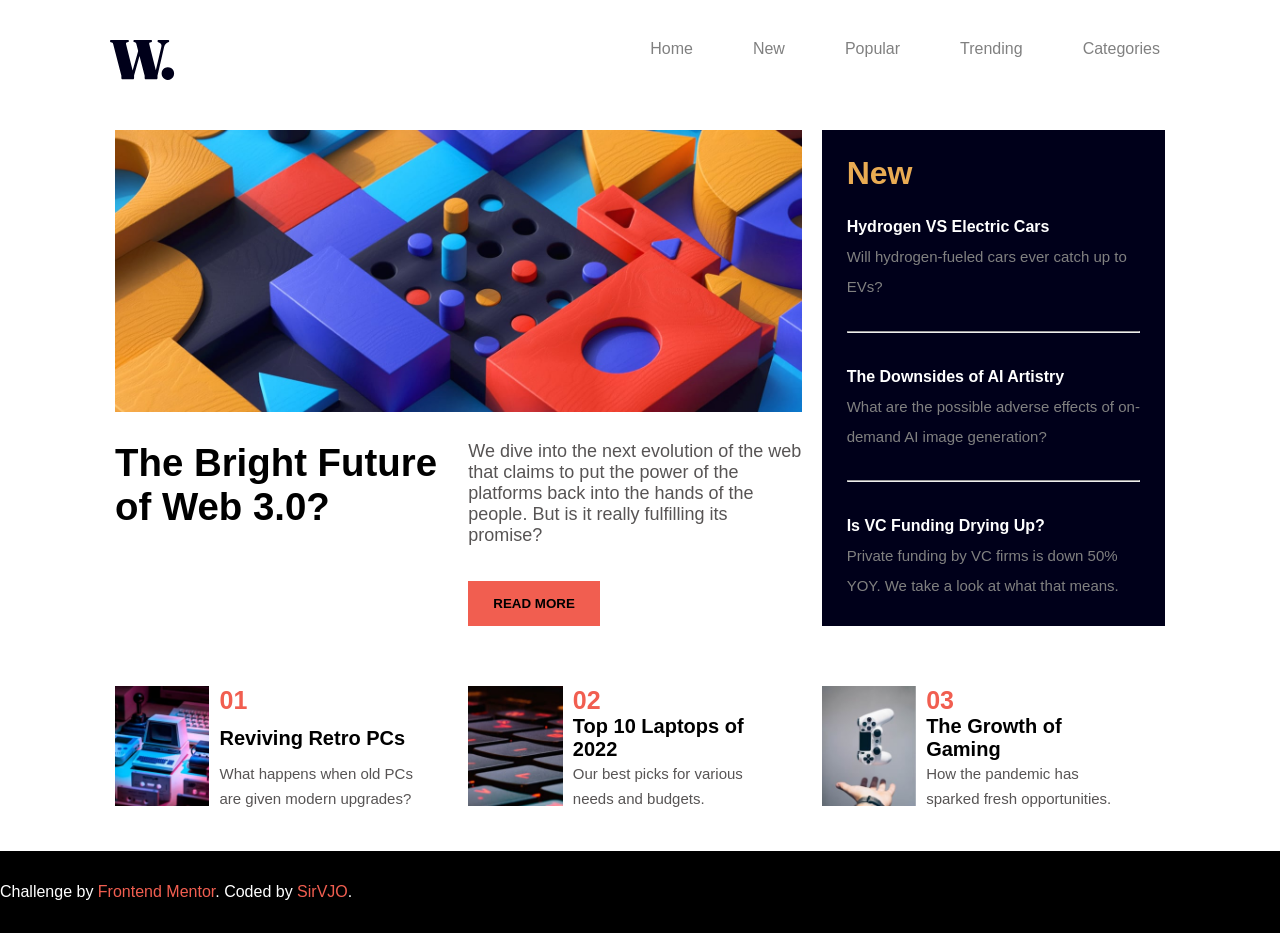
==== index.html @ c2f63217 "new demo" ====
<!DOCTYPE html>
<html lang="en">
  <head>
    <meta charset="UTF-8" />
    <meta name="viewport" content="width=device-width, initial-scale=1.0" />
    <!-- displays site properly based on user's device -->

    <link
      rel="icon"
      type="image/png"
      sizes="32x32"
      href="./assets/images/favicon-32x32.png"
    />
    <title>Frontend Mentor | News homepage</title>
    <link rel="stylesheet" href="https://fonts.google.com/specimen/Inter" />
    <link rel="stylesheet" href="https://fonts.google.com/specimen/Inter" />
    <link rel="stylesheet" href="style.css" />
  </head>
  <body>
    <header>
      <nav class="nav-bar">
        <img class="logo" src="assets/images/logo.svg" alt="W." />
        <!-- Hambugar Menu -->
        <input type="checkbox" id="menu-toggle" />
        <label for="menu-toggle" class="open-menu">
          <img src="icons/icons8-menu.svg" alt="open-menu" />
        </label>
        <label for="menu-toggle" class="overley"></label>
        <ul class="nav-menu">
          <label for="menu-toggle" class="close-menu">
            <img src="icons/menu_close.svg" alt="close-menu" />
          </label>
          <li><a class="home-link" href="#">Home</a></li>
          <li><a href="#">New</a></li>
          <li><a href="#">Popular</a></li>
          <li><a href="#">Trending</a></li>
          <li><a href="#">Categories</a></li>
        </ul>
      </nav>
    </header>
    <main>
      <section class="hero-section">
        <div class="sub-hero-1">
          <picture>
            <source
              srcset="assets/images/image-web-3-mobile.jpg"
              media="(max-width: 425px)"
            />
            <img src="assets/images/image-web-3-desktop.jpg" alt="banner" />
          </picture>
          <div class="bright-text">
            <div>
              <h1>The Bright Future of Web 3.0?</h1>
            </div>
            <div>
              <p>
                We dive into the next evolution of the web that claims to put
                the power of the platforms back into the hands of the people.
                But is it really fulfilling its promise?
              </p>
              <button>Read more</button>
            </div>
          </div>
        </div>
        <div class="sub-hero-2">
          <div class="sub-hero-inner">
            <h1>New</h1>
            <h3>Hydrogen VS Electric Cars</h3>
            <p>Will hydrogen-fueled cars ever catch up to EVs?</p>
          </div>
          <hr />
          <div class="sub-hero-inner">
            <h3>The Downsides of AI Artistry</h3>
            <p>
              What are the possible adverse effects of on-demand AI image
              generation?
            </p>
          </div>
          <hr />
          <div class="sub-hero-inner">
            <h3>Is VC Funding Drying Up?</h3>
            <p>
              Private funding by VC firms is down 50% YOY. We take a look at
              what that means.
            </p>
          </div>
        </div>
      </section>
      <section class="grid">
        <div class="grid-inner">
          <div>
            <img src="assets/images/image-retro-pcs.jpg" alt="Retro-pcs" />
          </div>
          <div class="grid-content">
            <h2>01</h2>
            <h3>Reviving Retro PCs</h3>
            <p>What happens when old PCs are given modern upgrades?</p>
          </div>
        </div>
        <div class="grid-inner">
          <div>
            <img src="assets/images/image-top-laptops.jpg" alt="Laptops" />
          </div>
          <div class="grid-content">
            <h2>02</h2>
            <h3>Top 10 Laptops of 2022</h3>
            <p>Our best picks for various needs and budgets.</p>
          </div>
        </div>
        <div class="grid-inner">
          <div>
            <img
              src="assets/images/image-gaming-growth.jpg"
              alt="Gaming-growth"
            />
          </div>
          <div class="grid-content">
            <h2>03</h2>
            <h3>The Growth of Gaming</h3>
            <p>How the pandemic has sparked fresh opportunities.</p>
          </div>
        </div>
      </section>
    </main>
    <footer class="attribution">
      <div>
        Challenge by
        <a href="https://www.frontendmentor.io?ref=challenge" target="_blank"
          >Frontend Mentor</a
        >. Coded by <a href="https://sirVJO.ng">SirVJO</a>.
      </div>
    </footer>
  </body>
</html>
---- style.css ----
* {
  margin: 0;
  padding: 0;
  box-sizing: border-box;
}

body {
  display: flex;
  width: 100%;
  min-height: 100%;
  flex-direction: column;
  font-family: sans-serif;
  color: rgb(87, 84, 84);
  height: 100vh;
  height: 100dvh;
}

.bright-text h1,
.grid-content h3 {
  color: black;
}

/* Menu section */

.nav-bar {
  display: flex;
  justify-content: space-between;
  padding: 40px 80px;
  height: 100%;
  width: 100%;
}

.nav-bar .logo {
  height: 40px;
  padding-left: 30px;
}

.nav-menu {
  display: flex;
  list-style: none;
}

#menu-toggle {
  display: none;
}

.overley {
  display: none;
}

.close-menu,
.open-menu {
  padding: 0 20px;
  display: none;
}

.nav-menu li {
  text-decoration: none;
  padding-right: 20px;
}

.nav-menu li a {
  text-decoration: none;
  width: 100%;
  padding: 10px 20px;
  color: gray;
  cursor: pointer;
}

.nav-menu a:hover {
  color: hsl(35, 77%, 62%);
  background-color: rgba(216, 113, 113, 0.2);
  border-radius: 5px;
}

/* Hero sections */

.hero-section {
  display: grid;
  grid-template-columns: 2fr 1fr;
  gap: 20px;
  height: auto;
  width: 100%;
  padding: 10px 115px;
  margin-bottom: 50px;
}

.sub-hero-1 img {
  width: 100%;
  height: auto;
}

.sub-hero-1 button {
  background-color: hsl(5, 85%, 63%);
  padding: 15px 25px;
  font-weight: bolder;
  margin-top: 15px;
  border: none;
  text-transform: uppercase;
  cursor: pointer;
}

.sub-hero-1 button:hover {
  background-color: black;
  color: white;
}

.bright-text {
  display: grid;
  gap: 20px;
  grid-template-columns: 1fr 1fr;
  margin-top: 25px;
}

.bright-text h1 {
  font-weight: 800;
  font-size: clamp(1rem, 3vw, 3rem);
}

.bright-text p {
  font-size: 18px;
  padding-bottom: 20px;
}

.sub-hero-2 {
  display: flex;
  flex-direction: column;
  justify-content: space-between;
  background-color: hsl(240, 100%, 5%);
  color: white;
  padding: 25px;
}

.sub-hero-2 h1 {
  color: hsl(35, 77%, 62%);
  font-size: 2rem;
  margin-bottom: 20px;
}

.sub-hero-2 h3 {
  font-size: 1rem;
  line-height: 30px;
  cursor: pointer;
}

.sub-hero-2 h3:hover {
  color: hsl(35, 77%, 62%);
}

.sub-hero-2 p {
  font-size: 15px;
  line-height: 30px;
  color: gray;
}

/* THE 3RD GRID SECTION */

.grid {
  display: grid;
  grid-template-columns: repeat(3, 1fr);
  gap: 40px;
  padding: 0 115px;
  margin: 30px 30px 40px 0px;
}

.grid img {
  height: 120px;
}

.grid-content {
  display: flex;
  flex-direction: column;
  justify-content: space-between;
}

.grid h2 {
  color: hsl(5, 85%, 63%);
  font-size: 25px;
}

.grid h3 {
  font-size: 20px;
  cursor: pointer;
}

.grid h3:hover {
  color: hsl(5, 85%, 63%);
}

.grid p {
  font-size: 15px;
  line-height: 25px;
  text-align: start;
}

.grid-inner {
  display: flex;
  column-gap: 10px;
}

.attribution {
  height: 7rem;
  justify-items: center;
  padding: 2rem 0;
  width: 100%;
  background-color: black;
  color: white;
}

.attribution a {
  text-decoration: none;
  color: hsl(5, 85%, 63%);
}

.attribution a:hover,
.attribution a:active {
  color: brown;
}

/* LAPTOP RESPONSIVE */
@media (max-width: 1240px) {
  .nav-menu li a {
    text-decoration: none;
    width: 100%;
    padding: 10px 5px;
    color: gray;
    cursor: pointer;
  }

  .bright-text p {
    font-size: 1rem;
  }

  .sub-hero-2 h1 {
    font-size: 1.5rem;
  }

  .sub-hero-2 h3 {
    font-size: 0.8rem;
    line-height: 30px;
    cursor: pointer;
  }

  .sub-hero-2 p {
    font-size: 0.8rem;
    line-height: 1.2rem;
  }

  .grid h2 {
    font-size: 20px;
  }

  .grid h3 {
    font-size: 0.8rem;
  }

  .grid p {
    font-size: 0.8rem;
    line-height: 15px;
    text-align: start;
  }

  .attribution {
    font-size: 0.8rem;
  }
}

/* TABLET RESPONSIVE */
@media (max-width: 925px) {
  .nav-bar {
    display: flex;
    width: 100%;
    padding: 20px 0;
  }

  #menu-toggle {
    display: none;
  }

  .close-menu {
    position: absolute;
    right: 40%;
    top: 1.5rem;
    right: 0;
  }

  .close-menu,
  .open-menu {
    display: block;
  }

  .nav-bar img {
    height: 20px;
  }

  .nav-menu {
    flex-direction: column;
    display: flex;
    width: 50%;
    height: 100%;
    position: fixed;
    top: 0;
    right: -100%;
    z-index: 10;
    align-items: flex-start;
    gap: 35px;
    padding-top: 10rem;
    padding-left: 2rem;
    background-color: white;
    transition: 0.8s ease-in-out;
  }

  #menu-toggle:checked ~ .nav-menu {
    right: 0;
  }

  .nav-menu a:hover {
    color: hsl(35, 77%, 62%);
    background-color: rgba(216, 113, 113, 0.2);
    border-radius: 5px;
    width: 100%;
    transition: background-color 0.3s ease-in-out;
  }

  .overley {
    display: flex;
    position: fixed;
    height: 100%;
    width: 100%;
    top: 0;
    right: -100%;
  }

  #menu-toggle:checked ~ .overley {
    right: 0;
  }

  /* .nav-menu {
    z-index: 10;
    flex-direction: column;
    gap: 30px;
    align-items: flex-start;
    background-color: black;
    width: 300px;
    height: 100vh;
    top: 0;
    right: 0;
    align-items: center;
  }
   */
  .hero-section {
    width: 100%;
    padding: 10px 2rem;
  }

  .hero-section {
    display: block;
    margin-bottom: 0;
  }

  .bright-text {
    display: block;
  }

  .bright-text h1 {
    font-size: 2rem;
    margin-bottom: 1rem;
  }

  .bright-text p {
    font-size: 1rem;
    line-height: 1.5rem;
  }

  .sub-hero-1 button {
    padding: 10px 20px;
    margin: 0 0 30px 0;
    font-size: 0.8rem;
  }

  .sub-hero-2 {
    gap: 20px;
  }

  .sub-hero-inner h1 {
    font-size: 1.5rem;
    margin-bottom: 20px;
  }

  .sub-hero-inner h3 {
    font-size: 1.1rem;
    line-height: 2.5rem;
  }

  .sub-hero-inner p {
    font-size: 1rem;
    line-height: 15px;
  }

  .grid {
    display: block;
    padding: 10px 2rem;
    margin: 0 30px 40px 0px;
  }

  .grid img {
    height: 120px;
  }

  .grid-content {
    flex-direction: column;
    justify-content: space-around;
  }

  .grid-content h2 {
    font-size: 1.5rem;
  }

  .grid-content h3 {
    font-size: 1rem;
  }

  .grid-content p {
    font-size: 1rem;
    line-height: 20px;
  }

  .grid-inner {
    display: flex;
    margin-top: 25px;
  }
}

/* MOBILE RESPONSIVE */
@media (max-width: 425px) {
  .nav-bar {
    display: flex;
    height: 4.5rem;
    width: 100%;
  }

  .nav-menu {
    gap: 20px;
    padding: 30% 10px;
    font-size: 0.9rem;
  }

  .hero-section {
    width: 100%;
    padding: 10px 2rem;
    margin-top: 10px;
  }

  .hero-section {
    display: block;
    margin-bottom: 0;
  }

  .sub-hero-1 img {
    width: 100%;
    max-width: 600px;
    height: auto;
    margin: 0 auto;
  }

  .bright-text {
    display: block;
  }

  .bright-text h1 {
    font-size: 1.5rem;
    line-height: 2rem;
    margin-bottom: 1rem;
  }

  .bright-text p {
    font-size: 0.8rem;
  }

  .sub-hero-1 button {
    padding: 10px 20px;
    margin: 0 0 30px 0;
  }

  .sub-hero-2 {
    display: flex;
    flex-direction: column;
    gap: 20px;
  }

  .sub-hero-inner h1 {
    font-size: 1.5rem;
    margin-bottom: 20px;
  }

  .sub-hero-inner h3 {
    font-size: 0.9rem;
  }

  .sub-hero-inner p {
    font-size: 0.8rem;
    line-height: 15px;
  }

  .grid {
    display: block;
    padding: 10px 2rem;
    margin: 0 30px 40px 0px;
  }

  .grid img {
    height: 90px;
  }

  .grid-content {
    flex-direction: column;
    justify-content: space-between;
  }

  .grid-content h2 {
    font-size: 1rem;
  }

  .grid-content h3 {
    font-size: 0.8rem;
  }

  .grid-content p {
    font-size: 0.8rem;
    line-height: 20px;
  }

  .grid-inner {
    display: flex;
    margin-top: 25px;
  }

  .attribution div {
    font-size: 0.8rem;
  }
}
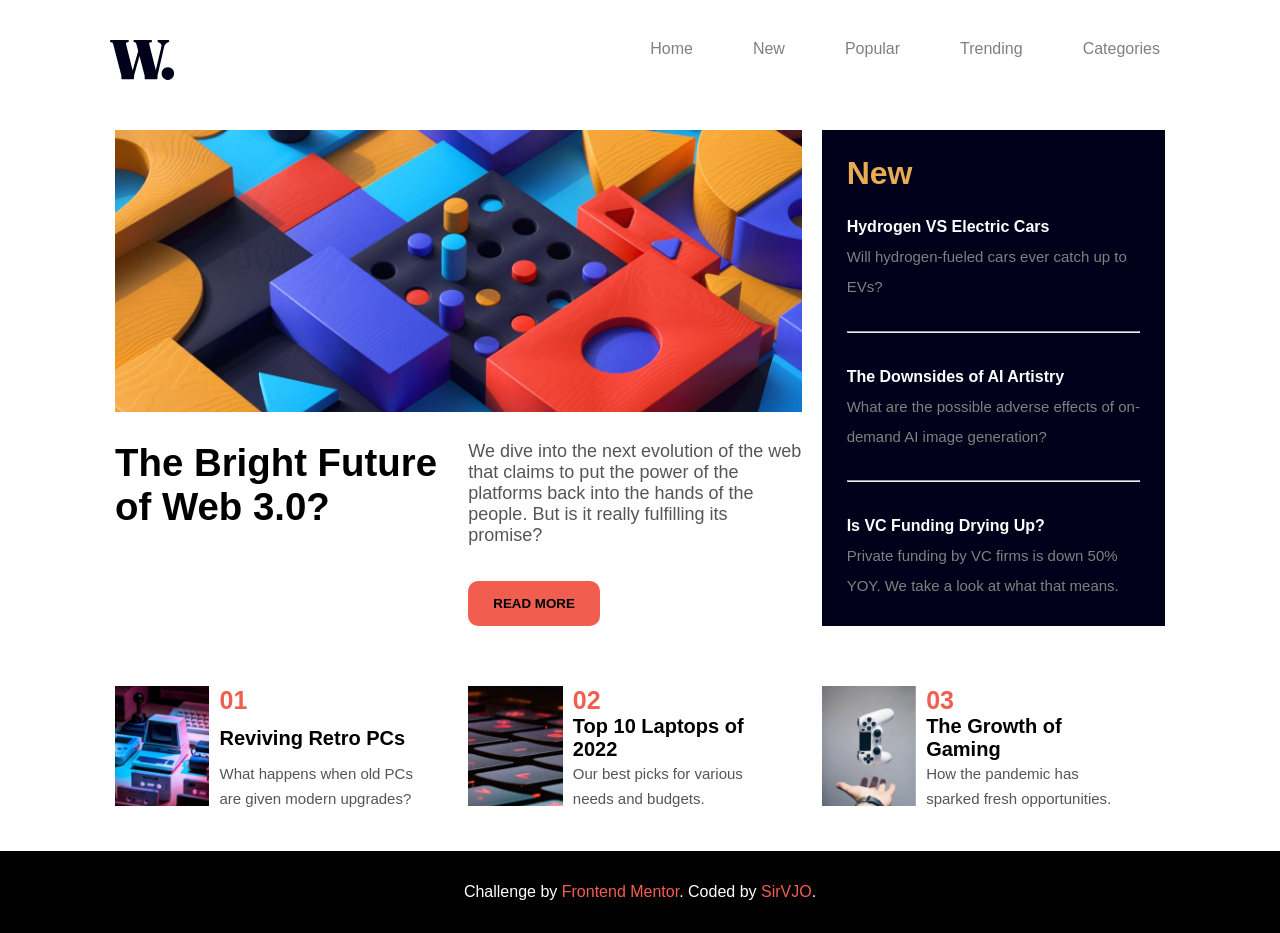
==== commit 907b0cdf: "newer update" ====
--- a/index.html
+++ b/index.html
@@ -130,5 +130,7 @@
         >. Coded by <a href="https://sirVJO.ng">SirVJO</a>.
       </div>
     </footer>
+
+    <script src="assets/script/script.js"></script>
   </body>
 </html>
--- a/style.css
+++ b/style.css
@@ -12,7 +12,6 @@
   font-family: sans-serif;
   color: rgb(87, 84, 84);
   height: 100vh;
-  height: 100dvh;
 }
 
 .bright-text h1,
@@ -57,10 +56,12 @@
 .nav-menu li {
   text-decoration: none;
   padding-right: 20px;
+  display: block;
 }
 
 .nav-menu li a {
   text-decoration: none;
+
   width: 100%;
   padding: 10px 20px;
   color: gray;
@@ -92,6 +93,8 @@
 
 .sub-hero-1 button {
   background-color: hsl(5, 85%, 63%);
+  color: black;
+  border-radius: 10px;
   padding: 15px 25px;
   font-weight: bolder;
   margin-top: 15px;
@@ -199,8 +202,11 @@
 }
 
 .attribution {
+  display: flex;
+  flex-direction: column;
+  justify-content: center;
+  align-items: center;
   height: 7rem;
-  justify-items: center;
   padding: 2rem 0;
   width: 100%;
   background-color: black;
@@ -267,6 +273,10 @@
 
 /* TABLET RESPONSIVE */
 @media (max-width: 925px) {
+  body {
+    height: 100dvb;
+  }
+
   .nav-bar {
     display: flex;
     width: 100%;
@@ -335,19 +345,6 @@
     right: 0;
   }
 
-  /* .nav-menu {
-    z-index: 10;
-    flex-direction: column;
-    gap: 30px;
-    align-items: flex-start;
-    background-color: black;
-    width: 300px;
-    height: 100vh;
-    top: 0;
-    right: 0;
-    align-items: center;
-  }
-   */
   .hero-section {
     width: 100%;
     padding: 10px 2rem;
@@ -442,7 +439,7 @@
   .nav-menu {
     gap: 20px;
     padding: 30% 10px;
-    font-size: 0.9rem;
+    font-size: 1rem;
   }
 
   .hero-section {
@@ -474,7 +471,7 @@
   }
 
   .bright-text p {
-    font-size: 0.8rem;
+    font-size: 1rem;
   }
 
   .sub-hero-1 button {
@@ -494,11 +491,11 @@
   }
 
   .sub-hero-inner h3 {
-    font-size: 0.9rem;
+    font-size: 1rem;
   }
 
   .sub-hero-inner p {
-    font-size: 0.8rem;
+    font-size: 1rem;
     line-height: 15px;
   }
 
@@ -518,15 +515,15 @@
   }
 
   .grid-content h2 {
-    font-size: 1rem;
+    font-size: 1.2rem;
   }
 
   .grid-content h3 {
-    font-size: 0.8rem;
+    font-size: 1rem;
   }
 
   .grid-content p {
-    font-size: 0.8rem;
+    font-size: 1rem;
     line-height: 20px;
   }
 
